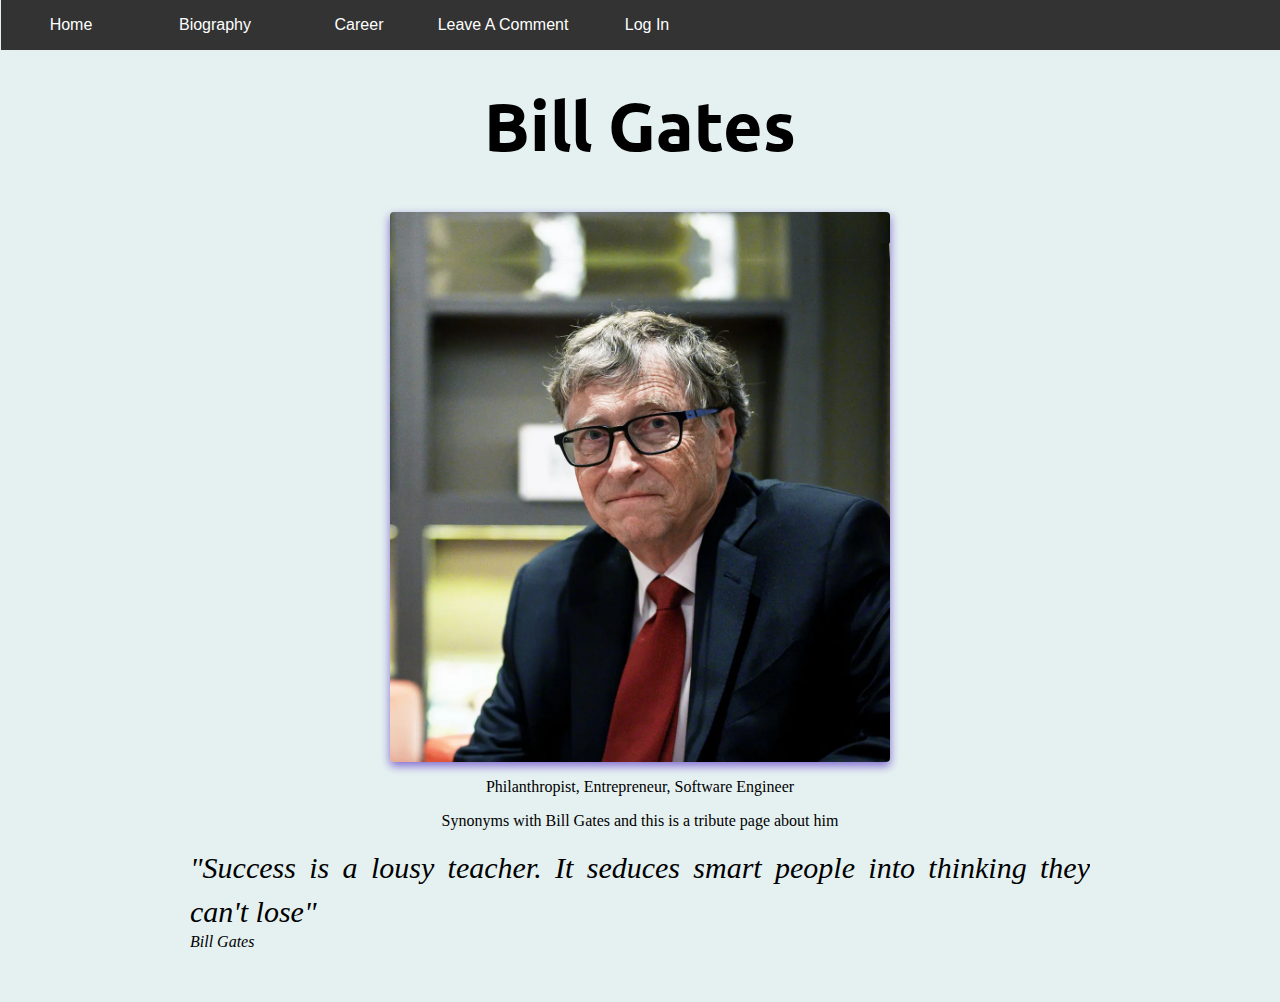
==== index.html @ ff79540c "projekti" ====
<!DOCTYPE html>
<html lang="en">

<head>
  <title>Bill Gates Official Page</title>
  <link rel="icon"  href="https://encrypted-tbn0.gstatic.com/images?q=tbn:ANd9GcRk2XBywdtgLSwKzI3MEW15PzC4jB9djXQ_4g&usqp=CAU"/>
  <link rel="stylesheet" type="text/css" href="styles/style.css">
</head>

<body>
  <nav>
    <label for="show-menu" class="show-menu">Menu</label>
    <input type="checkbox" role="button">
    <ul id=menu>
      <li><a href="index.html">Home</a></li>
      <li><a href="biography.html">Biography</a></li>
      <li><a href="career.html">Career</a></li>
      <li><a href="qwertyu.html">Leave A Comment</a></li>
      <li><a href="loginpage.html">Log In</a></li>
    </ul>
  </nav>

  <div class="container">
    <h1>Bill Gates </h1>
    <div class="slider">
      <ul>
        <li>
          <img class="responsive-img" src="images/bill1.png"/>
        </li>
        <li>
          <img class="responsive-img" src="images/bill2.png"
          />
        </li>
        <li>
          <img class="responsive-img" src="images/bill3.png" />
        </li>
      </ul>
    </div>

    <p class="class-center"> Philanthropist, Entrepreneur, Software Engineer </p>
    <p class="class-center"> Synonyms with Bill Gates and this is a tribute page about him</p>
    <div id="quote_div">
      <blockquote id="quote"> "Success is a lousy teacher. It seduces smart people into thinking they can't lose"</blockquote>
      <cite id="author">Bill Gates</cite>
    </div>
  </div>
</body>


</html>
---- styles/style.css ----
@import url('https://fonts.googleapis.com/css2?family=Ubuntu:wght@300&display=swap');
body {
    margin: 1px;
    background-color: #37919121;
  }
  

  h1 {
    font-size: 68px;
    text-align: center; 
    font-family: 'Ubuntu';
  }
  
  /*general styles*/
  *,
  *:before,
  *:after {
    box-sizing: inerit;
  }
  
  .class-center {
    text-align: center;
  }
  .class-left-align{
    text-align: left;
  }
  
  .responsive-img {
    max-width: 500px;
    border-radius: 1px;
    
  }
  
  .pnx-msg-icon {
    width: 100px;
    height: 100px;
  }
  
  ol {
    padding: 20px;
    list-style-type: lower-alpha;
    position: calc(13);
  }
  ol li {
    float: left;
    margin: 0 10px;
    padding: 0 10px;
  }
  
  /* guote style*/
  #quote_div {
    padding: 0;
    margin: 0 auto;
    overflow: hidden;
    max-width: 900px;
    border-radius: 4px;
  }
  blockquote {
    border-left: none;
    font-family: Georgia, serif;
    font-size: 30px;
    font-style: italic;
    width: 100%;
    margin:  0;
    padding:  0px;
    line-height: 1.45;
    position: relative;
    text-align: justify;
  }
  blockquote cite {
    color: #999999;
    font-size: 20px;
    display: block;
    margin-top: 5px;
    padding-right: 6px;
  }
  /*-- --*/
  
  /*Responsve navbar style*/
  
  .hidden {
    width: auto;
  }
  /*Strip the ul of padding and list styling*/
  nav ul {
    position: fixed;
    width: 100%;
    list-style-type: none;
    top: 0;
    margin: 0;
    padding: 0;
    overflow: hidden;
    background-color: #333;
    z-index: 3;

  }
  /*Create a horizontal list with spacing*/
  nav li {
    display: inline-block;

  }
  /*Style for menu links*/
  nav li a {
    display: block;
    min-width: 140px;
    height: 50px;
    text-align: center;
    line-height: 50px;
    font-family: "Helvetica Neue", Helvetica, Arial, sans-serif;
    color: #fff;
    background-color: rgb(51, 51, 51);
    text-decoration: none;
  }
  /*Hover state for top level links*/
  nav li:hover a {
    background: #151faa;
    transition: 0.6s;
  }
  
  

  /*Style 'show menu' label button and hide it by default*/
  .show-menu {
    font-family: "Helvetica Neue", Helvetica, Arial, sans-serif;
    text-decoration: none;
    color: #fff;
    background: #222;
    text-align: center;
    padding: 15px 0;
    display: none;
  }
  .show-menu:hover {
    cursor: pointer;
  }
  /*Hide checkbox*/
  input[type="checkbox"] {
    display: none;
  }
  /*Show menu when invisible checkbox is checked*/
  input[type="checkbox"]:checked ~ #menu {
    display: block;
  }
  /*Responsive Styles*/
  @media screen and (max-width: 760px) {
    /*Make dropdown links appear inline*/
    nav ul {
      position: static;
      display: none;
    }
    /*Create vertical spacing*/
    nav li {
      margin-bottom: 1px;
    }
    /*Make all menu links full width*/
    nav ul li,
    nav li a {
      width: 100%;
    }
    /*Display 'show menu' link*/
    .show-menu {
      display: block;
    }
  }
  /*-- --*/
  
  /* Image Slider css */
  .slider {
    box-shadow: 0px 4px 10px #3606b991;
    padding: 0;
    margin: 0 auto;
    overflow: hidden;
    max-width: 500px;
    border-radius: 4px;
    max-height: 550px;
  }
  
  .slider ul {
    width: 1000%;
    height: auto;
    position: relative;
    list-style: none;
    left: 0;
    margin: 0;
    padding: 0;
    line-height: 0;
    animation: slide-animation 10s ease infinite;
  }
  
  .slider ul:hover {
    animation-play-state: paused;
  }
  
  .slider li {
    width: 10%;
    list-style: none;
    float: left;
    margin: 0;
    padding: 0;
  }

  
  @keyframes slide-animation {
    0% {
      left: 0%;
    }
    11.1% {
      left: 0%;
    }
    22.2% {
      left: 0%;
    }
  
    33.3% {
      left: -100%;
    }
  
    44.4% {
      left: -100%;
    }
  
    55.5% {
      left: -100%;
    }
  
    66.6% {
      left: -200%;
    }
  
    77.7% {
      left: -200%;
    }
  
    88.8% {
      left: -200%;
    }
    99.9% {
      left: 0%;
    }
    100% {
      left: 0%;
    }
  }
  /*-- --*/
  
  /*Container for responsive website*/
  
  .container {
    padding: 10px 20px;
    padding-bottom: 40px;
    padding-top: 35px;
    padding-right: 15px;
    padding-left: 15px;
    margin-right: auto;
    margin-left: auto;
    margin-bottom:11px;
  }
  @media (min-width: 768px) {
    .container {
      width: 750px;
    }
  }
  @media (min-width: 992px) {
    .container {
      width: 970px;
    }
  }
  @media (min-width: 1200px) {
    .container {
      width: 1170px;
    }
  }
  /*-- --*/
  
  /*Flexbox style */
  .flex-container {
    display: flex;
    box-shadow: 0 4px 8px 0 rgba(0, 0, 0, 0.2), 0 6px 20px 0 rgba(0, 0, 0, 0.19);
    height: auto;
    width: 100%;
    margin-bottom: 10px;
    align-items: center;
    justify-content: center;  
  }
  
  .flex-img-container {
    max-width: 250px;
    min-width: 250px;
    height: auto;
    margin: 10px;
  }
  
  .flex-par-container {
    width: auto;
    height: auto;
    margin: 10px;
  }
  .flex-par-container h2 {
    font-size: 20px;
  }
  .flex-par-container p {
    font-size: 16px;
  }
  .flex-par-container a {
    font-size: 14px;
  }
  /*-- --*/
  
 
  
  
  .column-left {
    float: left;
    width: 50%;
  }
  .column-right {
    float: right;
    width: 50%;
  }
  
  .footer {
    position: fixed;
    left: 0;
    bottom: 0;
    width: 100%;
    background-color: #fff;
    color: black;
    text-align: left;
  }
  
  /* Parallax Scrolling Effect*/
  
  


  .career-div{
      overflow: auto;
  }
  
  .slide {
      position: relative;
      padding: 25vh 10%;
      min-height: 90%;
      width: 100%;
      box-sizing: border-box;
      box-shadow: 0 -1px 10px rgba(0, 0, 0, 0.7);
      transform-style: inherit;
      z-index: -1;
  }
  
  .slide:before {
      content: "";
      position: absolute;
      top: 0;
      bottom: 0;
      left: 0;
      right: 0;
  }
  
  
  /*Show the full picture in background*/
  .slide, .slide:before {
      background: 50% 50% / cover;
  }
  
  .header {
      font-size: 200%;
      color: #000;
      text-shadow: 0 2px 2px #000;
  }
  
  
  
  #alltitle{
      width: 95%;
  }
  
  #career{
      text-align: left;
  }
  
  #title {
      width: 100%;
      margin-top: 30px;
      background-image: url("https://ca-times.brightspotcdn.com/dims4/default/17f0123/2147483647/strip/true/crop/4833x2935+0+0/resize/1200x729!/format/webp/quality/80/?url=https%3A%2F%2Fcalifornia-times-brightspot.s3.amazonaws.com%2Fdc%2F04%2F8e3279ae42de99e8b3b8478db64f%2F1192686-sd-fi-gates-genomics-ec-005.jpg");
      background-attachment: fixed;
  }
  
  
  
  #bill1 {
      margin: auto;
      background-image: url("https://media.marketrealist.com/brand-img/ZlRmYGnBi/2160x1131/bill-gates-medical-education-1612827231254.jpg");
      background-attachment: fixed;
      z-index: -2;
  }
  
  #bill1-5, #billi2-5, #billi3-5, #billi4-5, #billi5-5{
      background-color: #f2f2f2;
  }
  
  
  
  #billi2 {
      background-image: url("https://media-cldnry.s-nbcnews.com/image/upload/rockcms/2022-07/220713-bill-gates-jm-1540-7169cd.jpg");
      background-attachment: fixed;
  }
  
  
  #billi3 {
      background-image: url("https://media.wired.com/photos/5e6c06e613205e0008da2461/125:94/w_2124,h_1597,c_limit/Biz-billgates-950211062.jpg");
      background-attachment: fixed;
      background-repeat: no-repeat;
  }
  
  
  
  #billi4 {
      background-image: url("https://www.lifewire.com/thmb/dtM6RuQK8CTZzKw-55gBLhrmg9g=/1500x0/filters:no_upscale():max_bytes(150000):strip_icc()/72944804-56a6fa333df78cf772913cd3.jpg");
      background-size: cover;
      background-position: center;
      background-attachment: fixed;
      background-repeat: no-repeat;
  }
  
  
  #billi5{
      background-image: url("https://assets.gqindia.com/photos/624c370c21b835d59a335b22/16:9/w_2560%2Cc_limit/BillHappy.jpg");
      background-attachment: fixed;
  }
  
  
  .subject-container {
    display: flex;
    box-shadow: 0 4px 8px 0 rgba(4, 23, 44, 0.2), 0 6px 20px 0 rgba(0, 0, 0, 0.19);
    height: auto;
    width: 100%;
    margin-bottom: 10px;
  }
  
  .subject-par-container h2{
    text-align: center;
  }
  
  .subject-par-container h3{
    text-align: left;
    margin-left: 20px;
  }
  
  .subject-par-container p{
    margin-left: 12px;
    margin-right: 20px;
    text-indent: 20px;
    text-align: justify;
  }   
  .bossii{
   display: flex;
   align-items: center;
   justify-content: center; 
   border-radius: 60px;
   margin-bottom: 100px;
   
}
#form {
    width: 350px;
    margin: 20vh auto 0 auto;
    margin: 20vw auto 0 auto;
  }
  
#form {
    width: 350px;
    margin: 20vh auto 0 auto;
    padding: 20px;
    background-color: rgba(31, 25, 53, 0);
    border-radius: 4px;
    font-size: 12px;
    box-shadow: rgba(8, 12, 223, 0.4) 5px 5px, rgba(53, 4, 145, 0.651) 10px 10px, rgba(29, 5, 66, 0.2) 15px 15px, rgba(85, 21, 189, 0.1) 20px 20px, rgba(82, 46, 240, 0.05) 25px 25px;
}

#form h1 {
    color: #0f2027;
    text-align: center;
}

#form button {
    padding: 10px;
    margin-top: 10px;
    width: 100%;
    color: white;
    background-color: rgb(41, 57, 194);
    border: none;
    border-radius: 4px;
}

.input-control {
    display: flex;
    flex-direction: column;
}

.input-control input {
    border: 2px solid #f0f0f0;
    border-radius: 4px;
    display: block;
    font-size: 12px;
    padding: 10px;
    width: 93%;
}
.input-control input:focus {
    outline: 0;
}

.input-control.success input {
    border-color: #09c372;
}

.input-control.error input {
    border-color: #ff3860;
}

.messagess{
    padding-top: 25vh;
}
.sendmessage input {
    border: 2px solid #f0f0f0;
    border-radius: 4px;
    display: block;
    font-size: 12px;
    padding: 10px;
    padding-bottom: 152px;
    width: 93%;
}
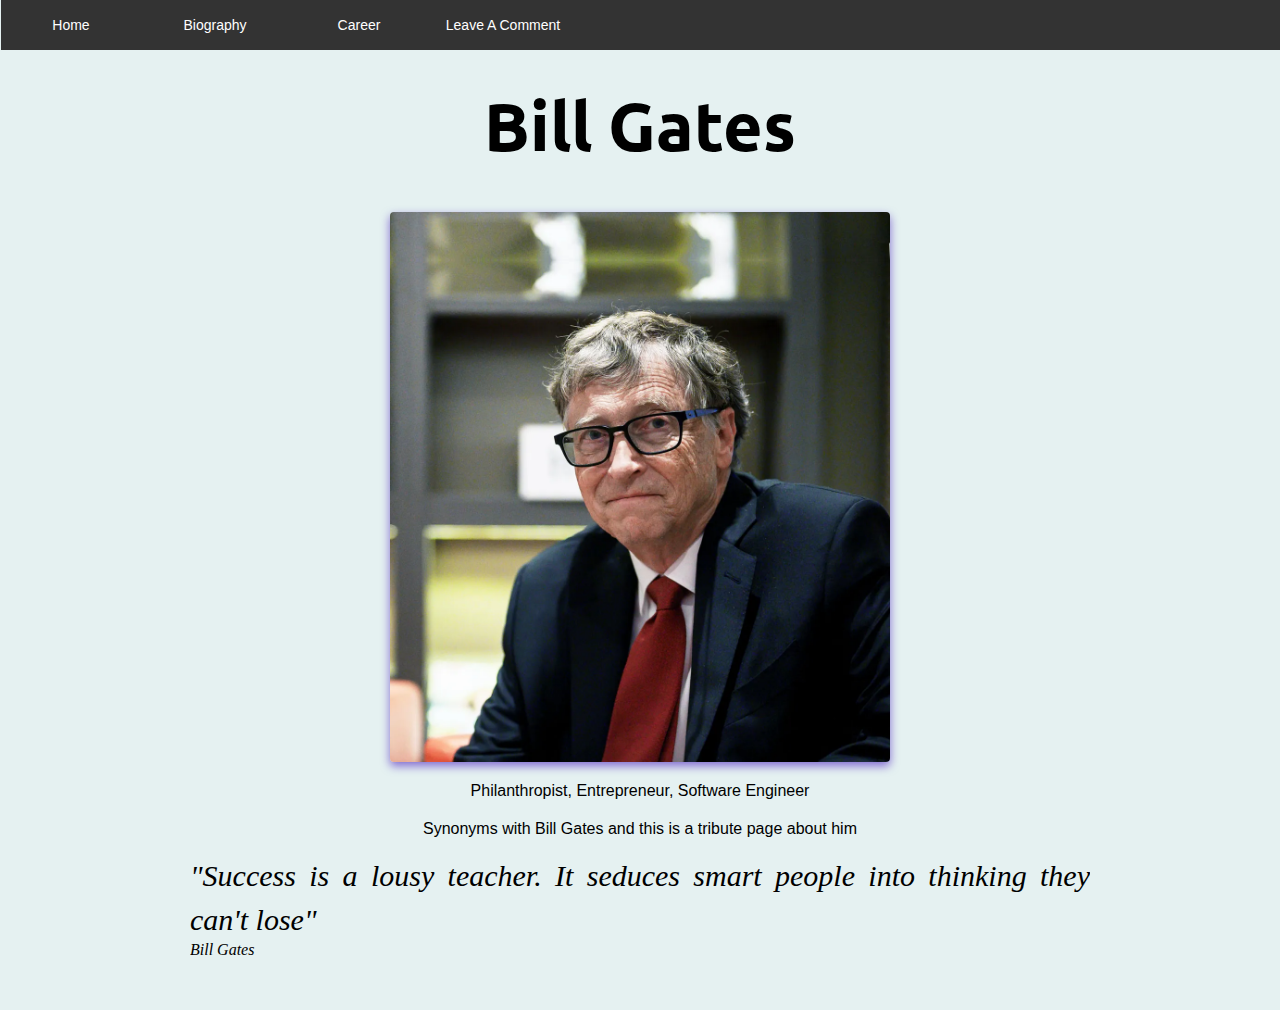
==== commit e8cce735: "ukryn ca gjana" ====
--- a/index.html
+++ b/index.html
@@ -16,7 +16,6 @@
       <li><a href="biography.html">Biography</a></li>
       <li><a href="career.html">Career</a></li>
       <li><a href="qwertyu.html">Leave A Comment</a></li>
-      <li><a href="loginpage.html">Log In</a></li>
     </ul>
   </nav>
 
--- a/styles/style.css
+++ b/styles/style.css
@@ -461,6 +461,11 @@
    
 }
 #form {
+background: rgb(34,193,195);
+background: -moz-linear-gradient(124deg, rgba(34,193,195,0.35898109243697474) 0%, rgba(30,164,166,0.2721463585434174) 20%, rgba(28,148,149,0.10688025210084029) 52%, rgba(26,137,138,0.3561799719887955) 65%, rgba(25,130,131,0.07326680672268904) 94%);
+background: -webkit-linear-gradient(124deg, rgba(34,193,195,0.35898109243697474) 0%, rgba(30,164,166,0.2721463585434174) 20%, rgba(28,148,149,0.10688025210084029) 52%, rgba(26,137,138,0.3561799719887955) 65%, rgba(25,130,131,0.07326680672268904) 94%);
+background: linear-gradient(124deg, rgba(34,193,195,0.35898109243697474) 0%, rgba(30,164,166,0.2721463585434174) 20%, rgba(28,148,149,0.10688025210084029) 52%, rgba(26,137,138,0.3561799719887955) 65%, rgba(25,130,131,0.07326680672268904) 94%);
+filter: progid:DXImageTransform.Microsoft.gradient(startColorstr="#22c1c3",endColorstr="#198283",GradientType=1);
     width: 350px;
     margin: 20vh auto 0 auto;
     margin: 20vw auto 0 auto;
@@ -470,7 +475,6 @@
     width: 350px;
     margin: 20vh auto 0 auto;
     padding: 20px;
-    background-color: rgba(31, 25, 53, 0);
     border-radius: 4px;
     font-size: 12px;
     box-shadow: rgba(8, 12, 223, 0.4) 5px 5px, rgba(53, 4, 145, 0.651) 10px 10px, rgba(29, 5, 66, 0.2) 15px 15px, rgba(85, 21, 189, 0.1) 20px 20px, rgba(82, 46, 240, 0.05) 25px 25px;
@@ -527,4 +531,17 @@
     padding: 10px;
     padding-bottom: 152px;
     width: 93%;
-}+}
+p {
+  font-size: 16px;
+  font-family: Arial, sans-serif;
+  text-align: center;
+  margin-top: 20px;
+}
+
+a {
+  font-size: 14px;
+  font-family: Arial, sans-serif;
+  text-decoration: underline;
+  color: blue;
+}
